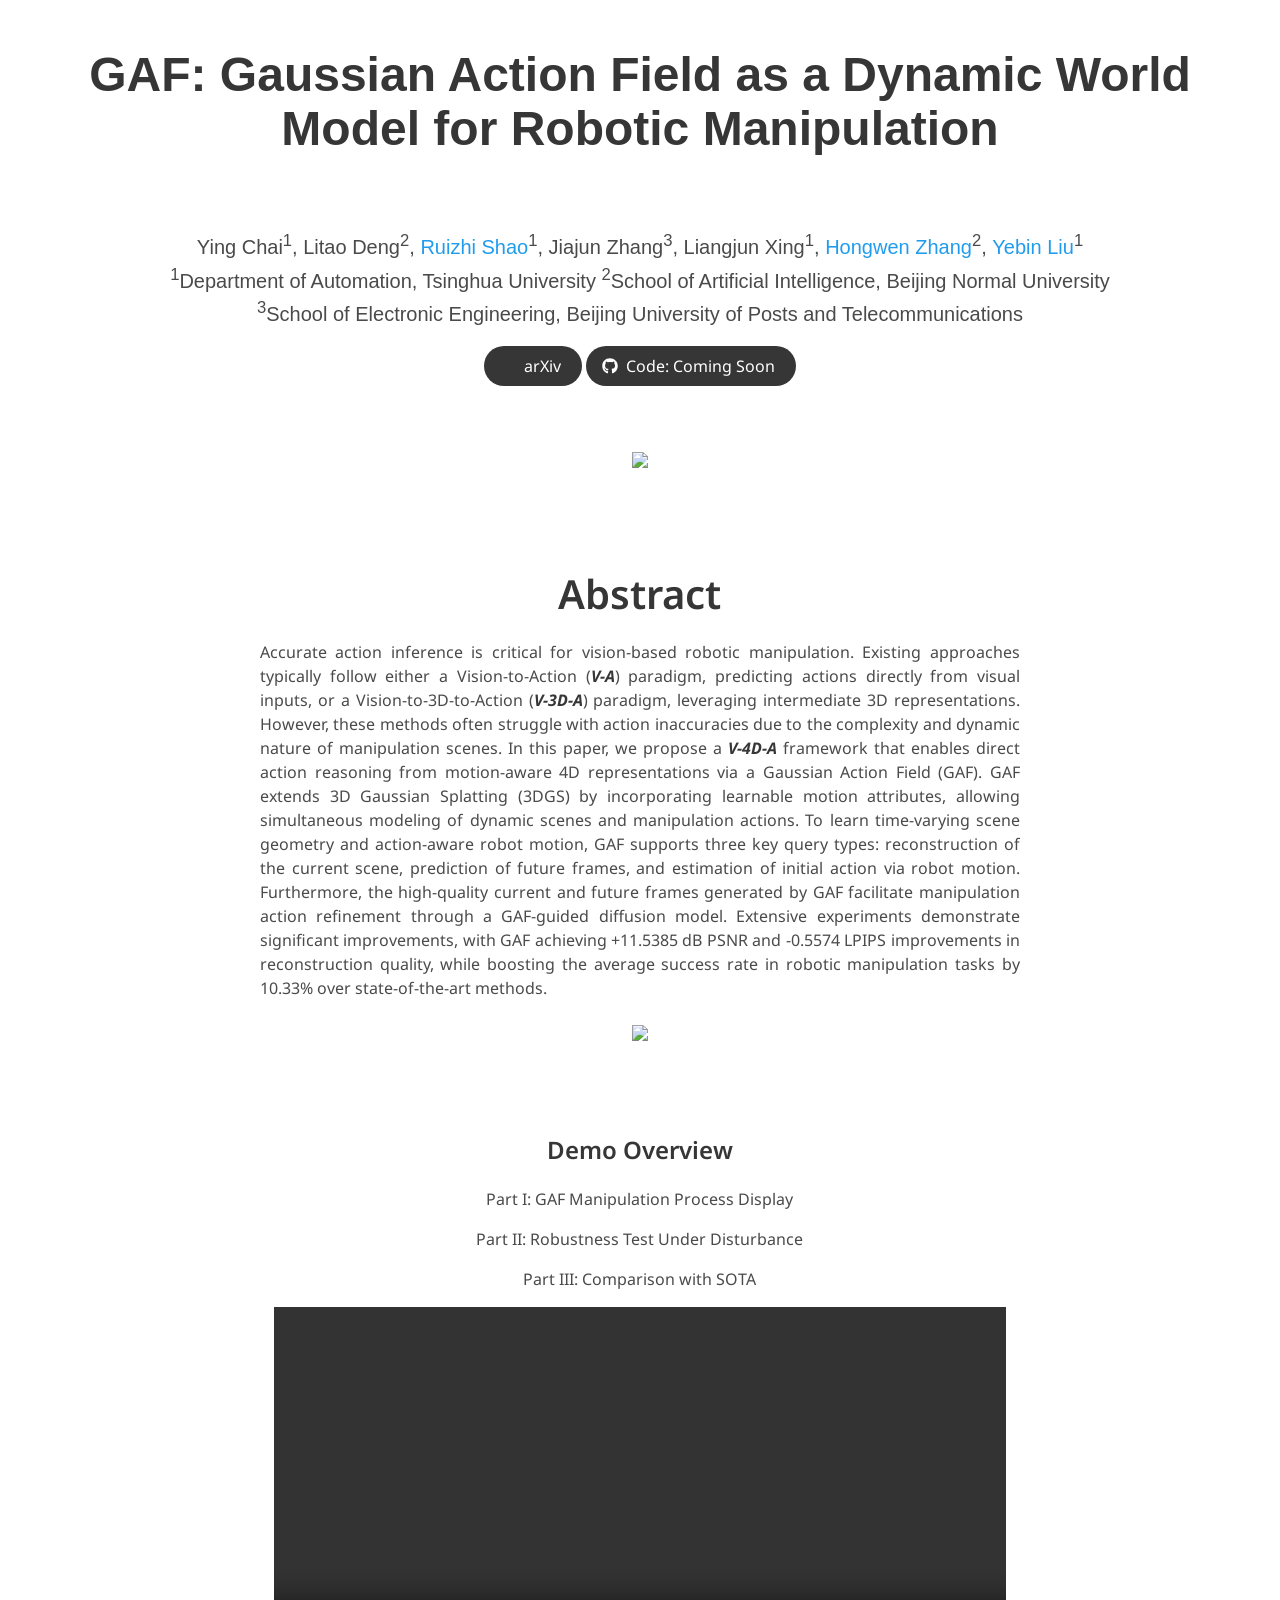
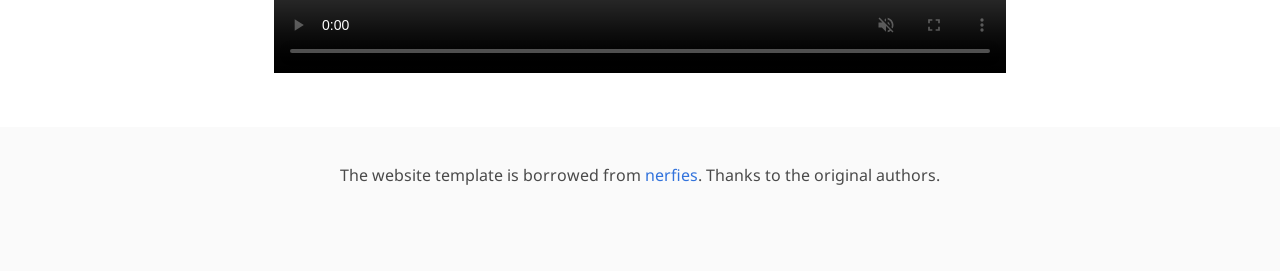
==== project_page/index.html @ b8840855 "Add files via upload" ====
<!DOCTYPE html>
<html>

<head>
  <meta charset="utf-8">
  <meta name="description"
    content="GAF: Gaussian Action Field as a Dynamic World Model for Robotic Manipulation">
  <meta name="keywords"
    content="GAF: Gaussian Action Field as a Dynamic World Model for Robotic Manipulation, SMPL">
  <meta name="viewport" content="width=device-width, initial-scale=1">
  <title>GAF: Gaussian Action Field as a Dynamic World Model for Robotic Manipulation
  </title>

  <link href="https://fonts.googleapis.com/css?family=Google+Sans|Noto+Sans|Castoro" rel="stylesheet">

  <link rel="stylesheet" href="./static/css/bulma.min.css">
  <link rel="stylesheet" href="./static/css/bulma-carousel.min.css">
  <link rel="stylesheet" href="./static/css/bulma-slider.min.css">
  <link rel="stylesheet" href="./static/css/fontawesome.all.min.css">
  <link rel="stylesheet" href="https://cdn.jsdelivr.net/gh/jpswalsh/academicons@1/css/academicons.min.css">
  <link rel="stylesheet" href="./static/css/index.css">

  <script src="https://ajax.googleapis.com/ajax/libs/jquery/3.5.1/jquery.min.js"></script>
  <script defer src="./static/js/fontawesome.all.min.js"></script>
  <script src="./static/js/bulma-carousel.min.js"></script>
  <script src="./static/js/bulma-slider.min.js"></script>
  <script src="./static/js/index.js"></script>
</head>

<body>



  <section class="hero">
    <div class="hero-body">
      <div class="container">
        <div class="columns is-centered">
          <div class="column has-text-centered">
            <h1 class="title is-1 publication-title">GAF: Gaussian Action Field as a Dynamic World Model for Robotic Manipulation</h1>
            <div class="is-size-3 publication-authors">
              <span class="author-block"></span>
            </div>

            <div class="is-size-5 publication-authors">
              <span class="author-block">
                Ying Chai</a><sup>1</sup>,</span>
              <span class="author-block">
                Litao Deng</a><sup>2</sup>,</span>
              <span class="author-block">
                <a href="https://dsaurus.github.io/saurus/">Ruizhi Shao</a><sup>1</sup>,</span>
              <span class="author-block">
                Jiajun Zhang</a><sup>3</sup>,</span>
              <span class="author-block">
                Liangjun Xing</a><sup>1</sup>,</span>
              <span class="author-block">
                <a href="https://zhanghongwen.cn/">Hongwen Zhang</a><sup>2</sup>,</span>
              <span class="author-block">
                <a href="https://www.liuyebin.com/">Yebin Liu</a><sup>1</sup></span>
            </div>

            <div class="is-size-5 publication-authors">
              <span class="author-block"><sup>1</sup>Department of Automation, Tsinghua University</span>
              <span class="author-block"><sup>2</sup>School of Artificial Intelligence, Beijing Normal University</span>
              <span class="author-block"><sup>3</sup>School of Electronic Engineering, Beijing University of Posts and Telecommunications</span>
            </div>

            <!-- <div class="is-size-3 publication-authors">
                 <span class="author-block">Check out our new project page <a href="https://www.liuyebin.com/pymaf-x" target="_blank"><i>here</i></a>
                 </span>
            </div> -->
            <div class="column has-text-centered">
              <div class="publication-links">

                <!-- PDF Link. -->
                <span class="link-block">
                  <a href="https://raw.githubusercontent.com/ChaiYing1/GAF/refs/heads/main/paper.pdf"
                    class="external-link button is-normal is-rounded is-dark">
                    <span class="icon">
                      <i class="ai ai-arxiv"></i>
                    </span>
                    <span>arXiv</span>
                  </a>
                </span>

                <!-- Code Link. -->
                <span class="link-block">
                  <a class="external-link button is-normal is-rounded is-dark">
                    <span class="icon">
                      <i class="fab fa-github"></i>
                    </span>
                    <span>Code: Coming Soon</span>
                  </a>
                </span>

              </div>
            </div>
          </div>
        </div>
      </div>
    </div>
  </section>




  <section class="hero teaser">
    <div class="hero-body">
      <div class="columns is-centered has-text-centered">
        <div class="column is-8">
          <!-- <video id="teaser" autoplay muted loop height="100%">
          <source src="https://teaser.mp4"
                  type="video/mp4">
        </video> -->
          <img width=90% src="https://raw.githubusercontent.com/ChaiYing1/GAF/refs/heads/main/start.png" class="center">
          <h2 class="subtitle has-text-centered">
          </h2>
        </div>
      </div>
    </div>
  </section>

  <section class="section">
    <div class="container">

      <!-- Abstract. -->
      <div class="columns is-centered has-text-centered">
          <div class="column is-two-thirds">
              <h2 class="title is-2">Abstract</h2>
              <div class="content has-text-justified">
                  <p>
                      Accurate action inference is critical for vision-based robotic manipulation. Existing approaches typically follow either a Vision-to-Action (<em><strong>V-A</strong></em>) paradigm, predicting actions directly from visual inputs, or a Vision-to-3D-to-Action (<em><strong>V-3D-A</strong></em>) paradigm, leveraging intermediate 3D representations. However, these methods often struggle with action inaccuracies due to the complexity and dynamic nature of manipulation scenes. In this paper, we propose a <em><strong>V-4D-A</strong></em> framework that enables direct action reasoning from motion-aware 4D representations via a Gaussian Action Field (GAF). GAF extends 3D Gaussian Splatting (3DGS) by incorporating learnable motion attributes, allowing simultaneous modeling of dynamic scenes and manipulation actions. To learn time-varying scene geometry and action-aware robot motion, GAF supports three key query types: reconstruction of the current scene, prediction of future frames, and estimation of initial action via robot motion. Furthermore, the high-quality current and future frames generated by GAF facilitate manipulation action refinement through a GAF-guided diffusion model. Extensive experiments demonstrate significant improvements, with GAF achieving +11.5385 dB PSNR and -0.5574 LPIPS improvements in reconstruction quality, while boosting the average success rate in robotic manipulation tasks by 10.33% over state-of-the-art methods.
                  </p>
              </div>
          </div>
      </div>
    </div>
    <!--/ Abstract. -->
    <p></p>
    <br>
    <section class="hero teaser">
      <div class="hero-body">
        <div class="columns is-centered has-text-centered">
          <div class="column is-8">
            <!-- <video id="teaser" autoplay muted loop height="100%">
          <source src="https://teaser.mp4"
                  type="video/mp4">
        </video> -->
            <img width=90% src="https://raw.githubusercontent.com/ChaiYing1/GAF/refs/heads/main/intro.png" class="center">
          </div>
        </div>
      </div>
    </section>

    <!-- Paper video. -->
    <div class="columns is-centered has-text-centered">
        <div class="column is-two-thirds">
            <h3 align="center" style="margin-top:40px;" class="title is-4">
                Demo Overview
            </h3>
            <div class="content has-text-centered">
                <p>Part I: GAF Manipulation Process Display</p>
                <p>Part II: Robustness Test Under Disturbance</p>
                <p>Part III: Comparison with SOTA</p>
                <video id="replay-video" controls muted width="90%">
                    <source src="files/demo.mp4" type="video/mp4">
                </video>
            </div>
        </div>
    </div>
    <!--/ Paper video. -->
  </section>

<!--  <section class="section" id="BibTeX">-->
<!--    <div class="container is-max-desktop content">-->
<!--      <h2 class="title">BibTeX</h2>-->
<!--      <pre><code>@article{yao2025p,-->
<!--        title={PhysiInter: Integrating Physical Mapping for High-Fidelity Human Interaction Generation},-->
<!--        author={Yao, Wei and Sun, Yunlian and Liu, Chang and Zhang, Hongwen and Tang, Jinhui},-->
<!--        journal={arXiv preprint arXiv:2506.07456},-->
<!--        year={2025}-->
<!--      }-->
<!--  </code></pre>-->
<!--    </div>-->

  </section>


  <footer class="footer">
    <!--   <div class="container">
    <div class="content has-text-centered">
      <a class="icon-link" href="https://arxiv.org/pdf/2103.16507.pdf" target="_blank">
        <i class="fas fa-file-pdf"></i>
      </a>
      <a class="icon-link" href="https://github.com/HongwenZhang/PyMAF" class="external-link" target="_blank">
        <i class="fab fa-github"></i>
      </a>
    </div> -->
    <div align="center" class="container">
      <div class="columns is-centered">
        <div class="content">
          The website template is borrowed from <a href="https://nerfies.github.io" target="_blank">nerfies</a>. Thanks
          to the original authors.
        </div>
      </div>
    </div>
    </div>
  </footer>

</body>

</html>
---- project_page/static/css/index.css ----
body {
  font-family: 'Noto Sans', sans-serif;
}


.footer .icon-link {
    font-size: 25px;
    color: #000;
}

.link-block a {
    margin-top: 5px;
    margin-bottom: 5px;
}

.dnerf {
  font-variant: small-caps;
}


.teaser .hero-body {
  padding-top: 0;
  padding-bottom: 3rem;
}

.teaser {
  font-family: 'Google Sans', sans-serif;
}


.publication-title {
}

.publication-banner {
  max-height: parent;

}

.publication-banner video {
  position: relative;
  left: auto;
  top: auto;
  transform: none;
  object-fit: fit;
}

.publication-header .hero-body {
}

.publication-title {
    font-family: 'Google Sans', sans-serif;
}

.publication-authors {
    font-family: 'Google Sans', sans-serif;
}

.publication-venue {
    color: #555;
    width: fit-content;
    font-weight: bold;
}

.publication-awards {
    color: #ff3860;
    width: fit-content;
    font-weight: bolder;
}

.publication-authors {
}

.publication-authors a {
   color: hsl(204, 86%, 53%) !important;
}

.publication-authors a:hover {
    text-decoration: underline;
}

.author-block {
  display: inline-block;
}

.publication-banner img {
}

.publication-authors {
  /*color: #4286f4;*/
}

.publication-video {
    position: relative;
    width: 100%;
    height: 0;
    padding-bottom: 56.25%;

    overflow: hidden;
    border-radius: 10px !important;
}

.publication-video iframe {
    position: absolute;
    top: 0;
    left: 0;
    width: 100%;
    height: 100%;
}

.publication-body img {
}

.results-carousel {
  overflow: hidden;
}

.results-carousel .item {
  margin: 5px;
  overflow: hidden;
  border: 1px solid #bbb;
  border-radius: 10px;
  padding: 0;
  font-size: 0;
}

.results-carousel video {
  margin: 0;
}


.interpolation-panel {
  background: #f5f5f5;
  border-radius: 10px;
}

.interpolation-panel .interpolation-image {
  width: 100%;
  border-radius: 5px;
}

.interpolation-video-column {
}

.interpolation-panel .slider {
  margin: 0 !important;
}

.interpolation-panel .slider {
  margin: 0 !important;
}

#interpolation-image-wrapper {
  width: 100%;
}
#interpolation-image-wrapper img {
  border-radius: 5px;
}
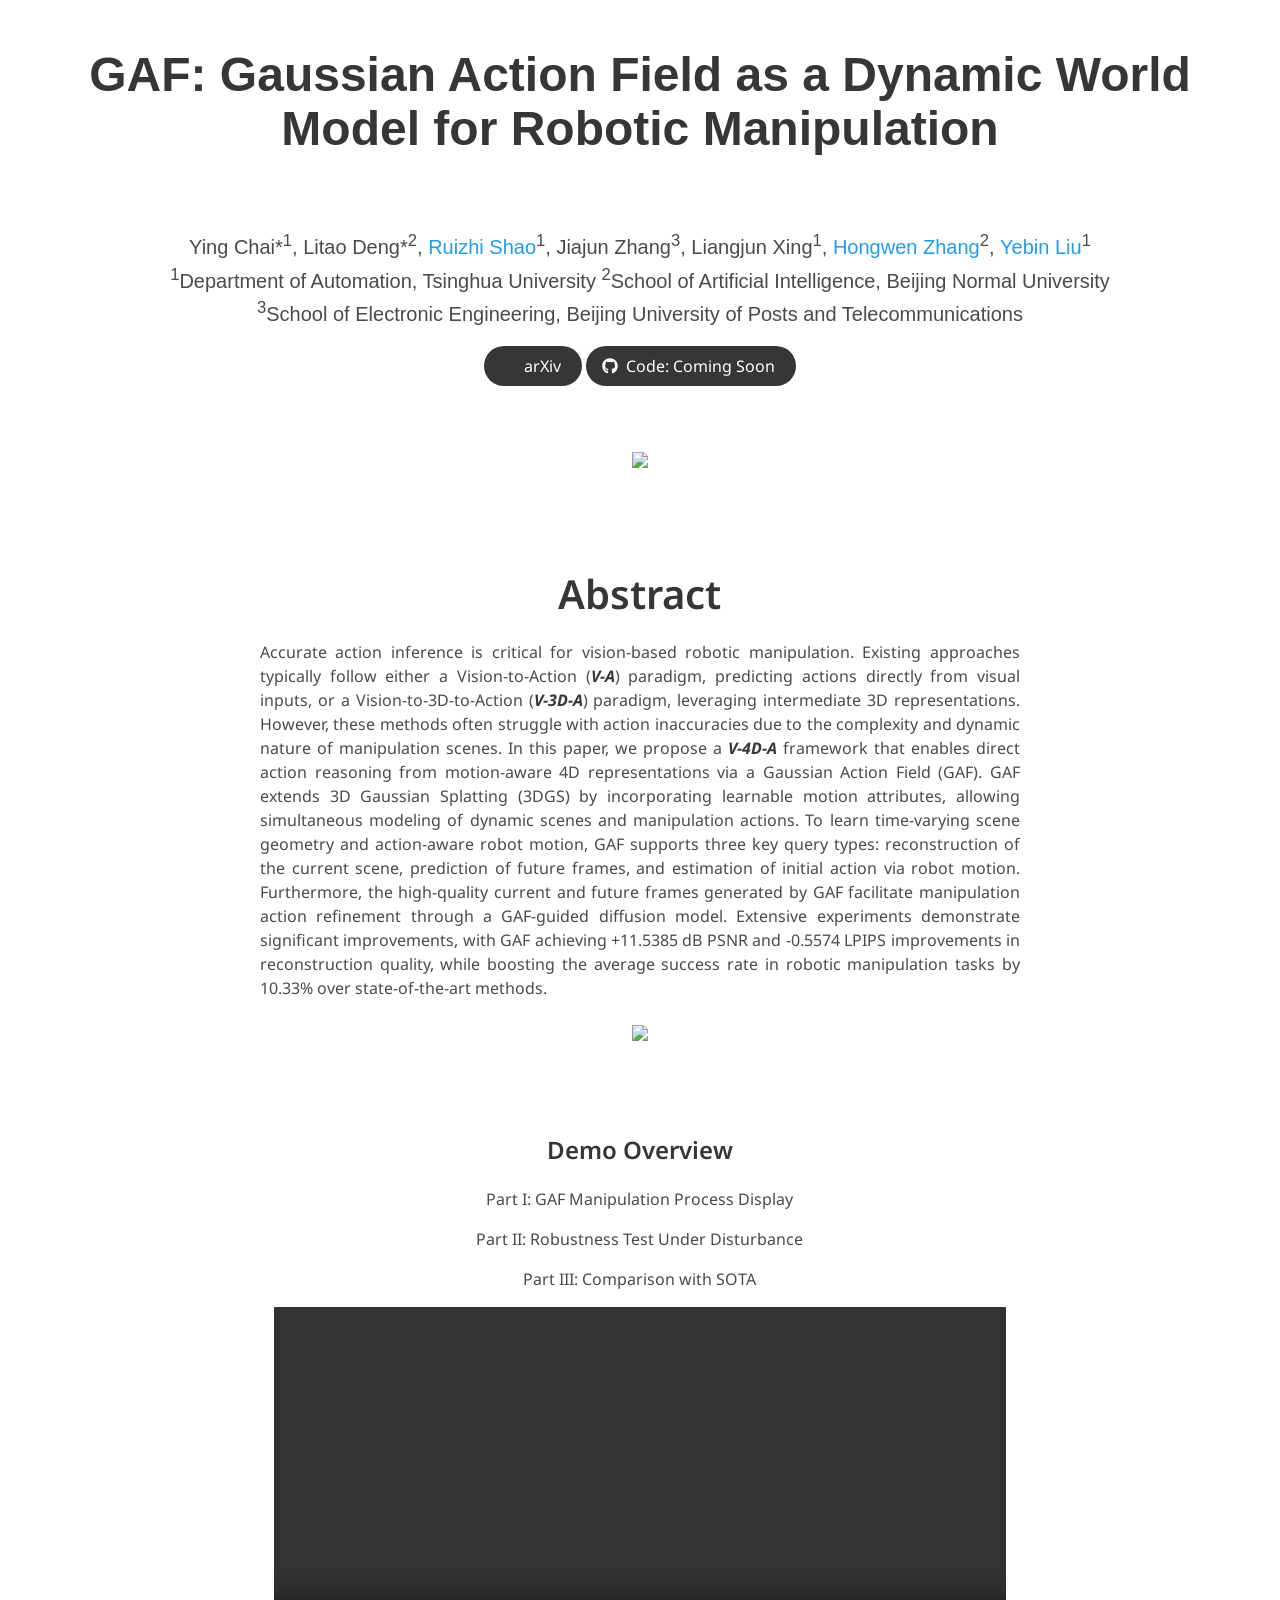
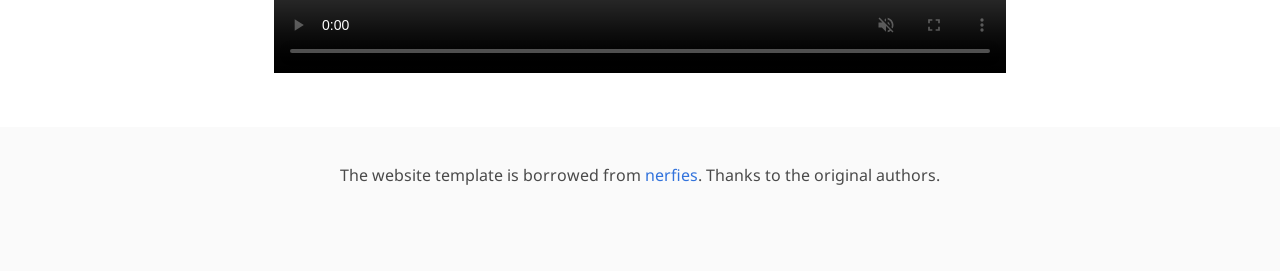
==== commit 14acc180: "Update index.html" ====
--- a/project_page/index.html
+++ b/project_page/index.html
@@ -43,9 +43,9 @@
 
             <div class="is-size-5 publication-authors">
               <span class="author-block">
-                Ying Chai</a><sup>1</sup>,</span>
-              <span class="author-block">
-                Litao Deng</a><sup>2</sup>,</span>
+                Ying Chai*</a><sup>1</sup>,</span>
+              <span class="author-block">
+                Litao Deng*</a><sup>2</sup>,</span>
               <span class="author-block">
                 <a href="https://dsaurus.github.io/saurus/">Ruizhi Shao</a><sup>1</sup>,</span>
               <span class="author-block">
